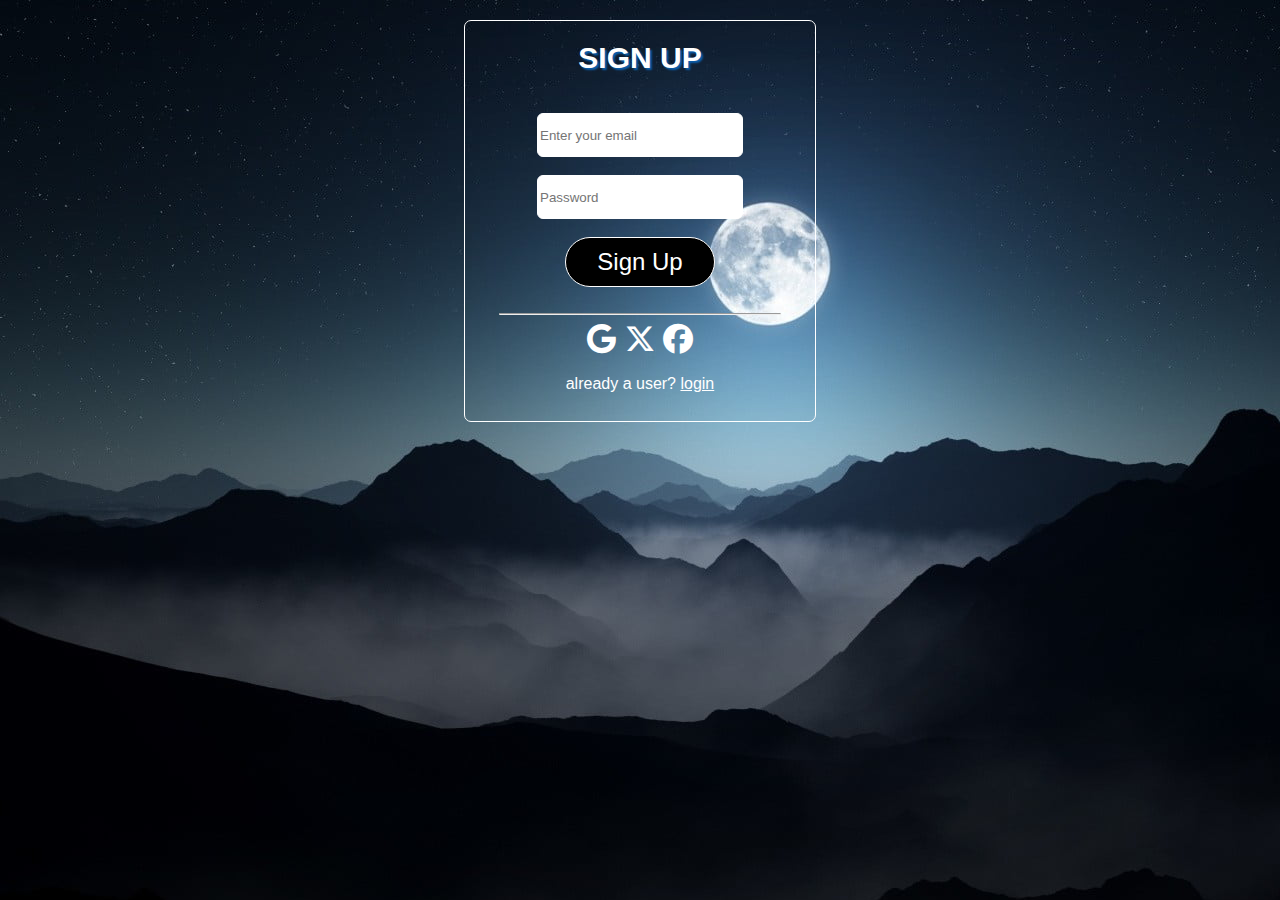
==== card_002/signup/sign.html @ 126f9948 "added sec card" ====
<!DOCTYPE html>
<html lang="en">
  <head>
    <link
      rel="icon"
      href="../images/icons/register_login_signup_icon_219991.png"
    />
    <link rel="stylesheet" href="styleing.css" />
    <meta charset="UTF-8" />
    <meta http-equiv="X-UA-Compatible" content="IE=edge" />
    <meta name="viewport" content="width=device-width, initial-scale=1.0" />
    <title>sign up</title>
  </head>
  <body>
    <div class="sign_card">
      <h1>SIGN UP</h1>
      <br />
      <input type="email" placeholder="Enter your email" />
      <br /><br />
      <input type="password" placeholder="Password" />
      <br /><br />
      <button>Sign Up</button>

      <br><br>

      <hr />

      <div class="links">
        <a href="http://"><i class="fa-brands fa-google"></i></a>
        <a href="http://"><i class="fa-brands fa-x-twitter"></i></a>
        <a href="http://"><i class="fa-brands fa-facebook"></i></a>
      </div>
<br>
      <a href="../login/login.html">already a user? <span>login</span></a>
    </div>
  </body>
</html>
---- card_002/signup/styleing.css ----
@import url("https://cdnjs.cloudflare.com/ajax/libs/font-awesome/6.5.1/css/all.min.css");


body{
  background-image: url("../images/background.jpg");
  color: white;
  font-family: sans-serif;
  text-align: center;
  text-shadow: 2px 2px 2px #0B60B0;
}

.sign_card{
  width: 350px;
  height: 400px;

  border: 1px solid white;
  border-radius: 7px;

  margin: 20px auto;
}

h1{
  font-size: 30px;
}

input{
  width: 200px;
  height: 40px;

  border: 1px solid white;
  border-radius: 6px;
}

button{
  width: 150px;
  height: 50px;

  background-color: black;
  color: white;

  font-size: 150%;

  border: 1px solid white;
  border-radius: 30px;
}

button:hover{
background-color: none;
transform: scale(1.1);

}

hr{
  color: white;
  width: 80%;
}

.links{
  font-size: 30px;
}

a{
  color: white;
  text-decoration: none;
  text-shadow: none;
}

a:hover{
  text-shadow: 2px 2px 2px  #0B60B0;
  transform: scale(1.1);
}

a span{
  text-decoration: underline;
}
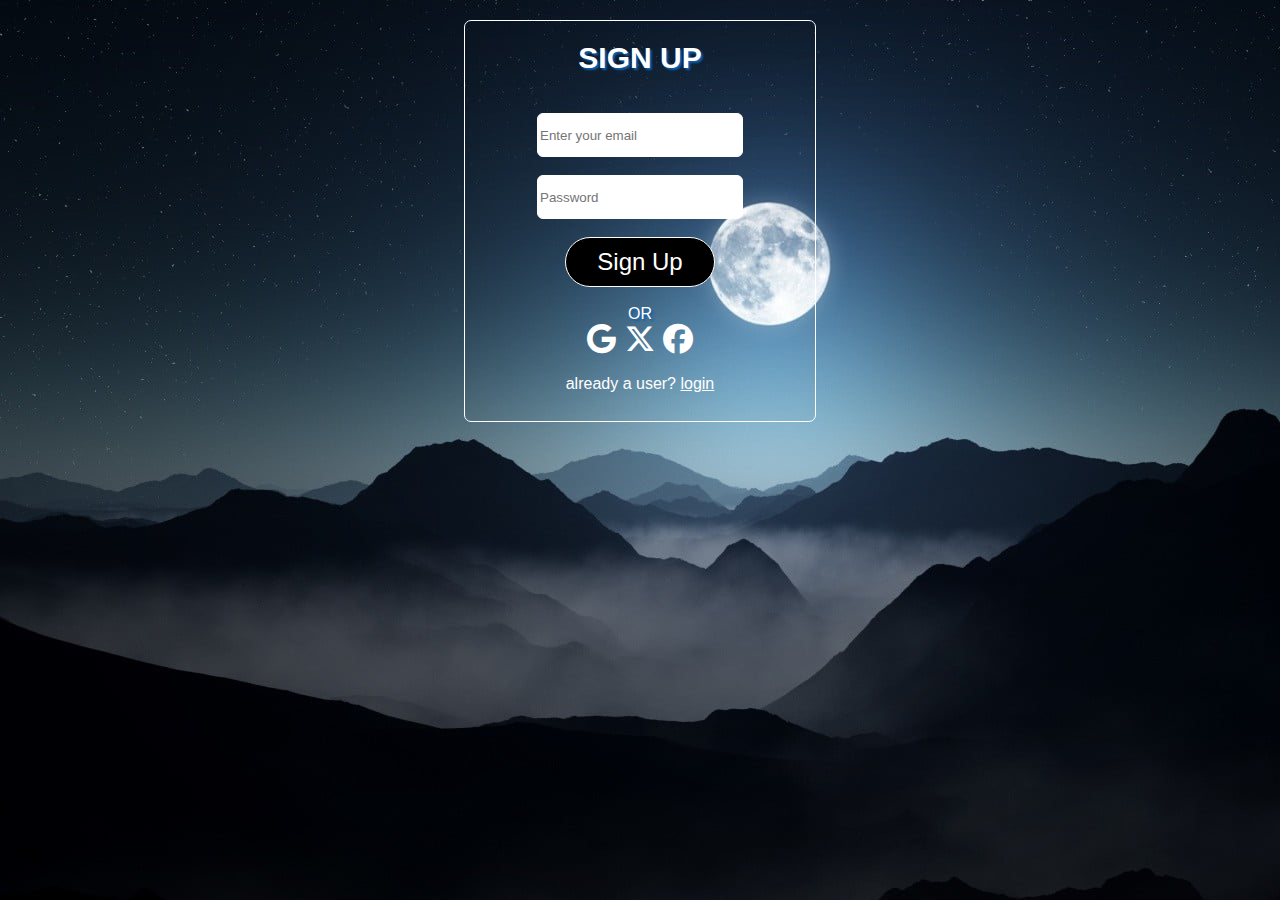
==== commit 9a4d58dc: "added a new url and card 3&4" ====
--- a/card_002/signup/sign.html
+++ b/card_002/signup/sign.html
@@ -23,7 +23,7 @@
 
       <br><br>
 
-      <hr />
+        <div class="seporator">OR</div>
 
       <div class="links">
         <a href="http://"><i class="fa-brands fa-google"></i></a>
--- a/card_002/signup/styleing.css
+++ b/card_002/signup/styleing.css
@@ -50,10 +50,10 @@
 
 }
 
-hr{
+/* hr{
   color: white;
   width: 80%;
-}
+} */
 
 .links{
   font-size: 30px;
@@ -73,3 +73,27 @@
 a span{
   text-decoration: underline;
 }
+
+
+
+
+.separator {
+  display: flex;
+  align-items: center;
+  text-align: center;
+}
+
+.separator::before,
+.separator::after {
+  content: '';
+  flex: 1;
+  border-bottom: 1px solid #000;
+}
+
+.separator:not(:empty)::before {
+  margin-right: .25em;
+}
+
+.separator:not(:empty)::after {
+  margin-left: .25em;
+}